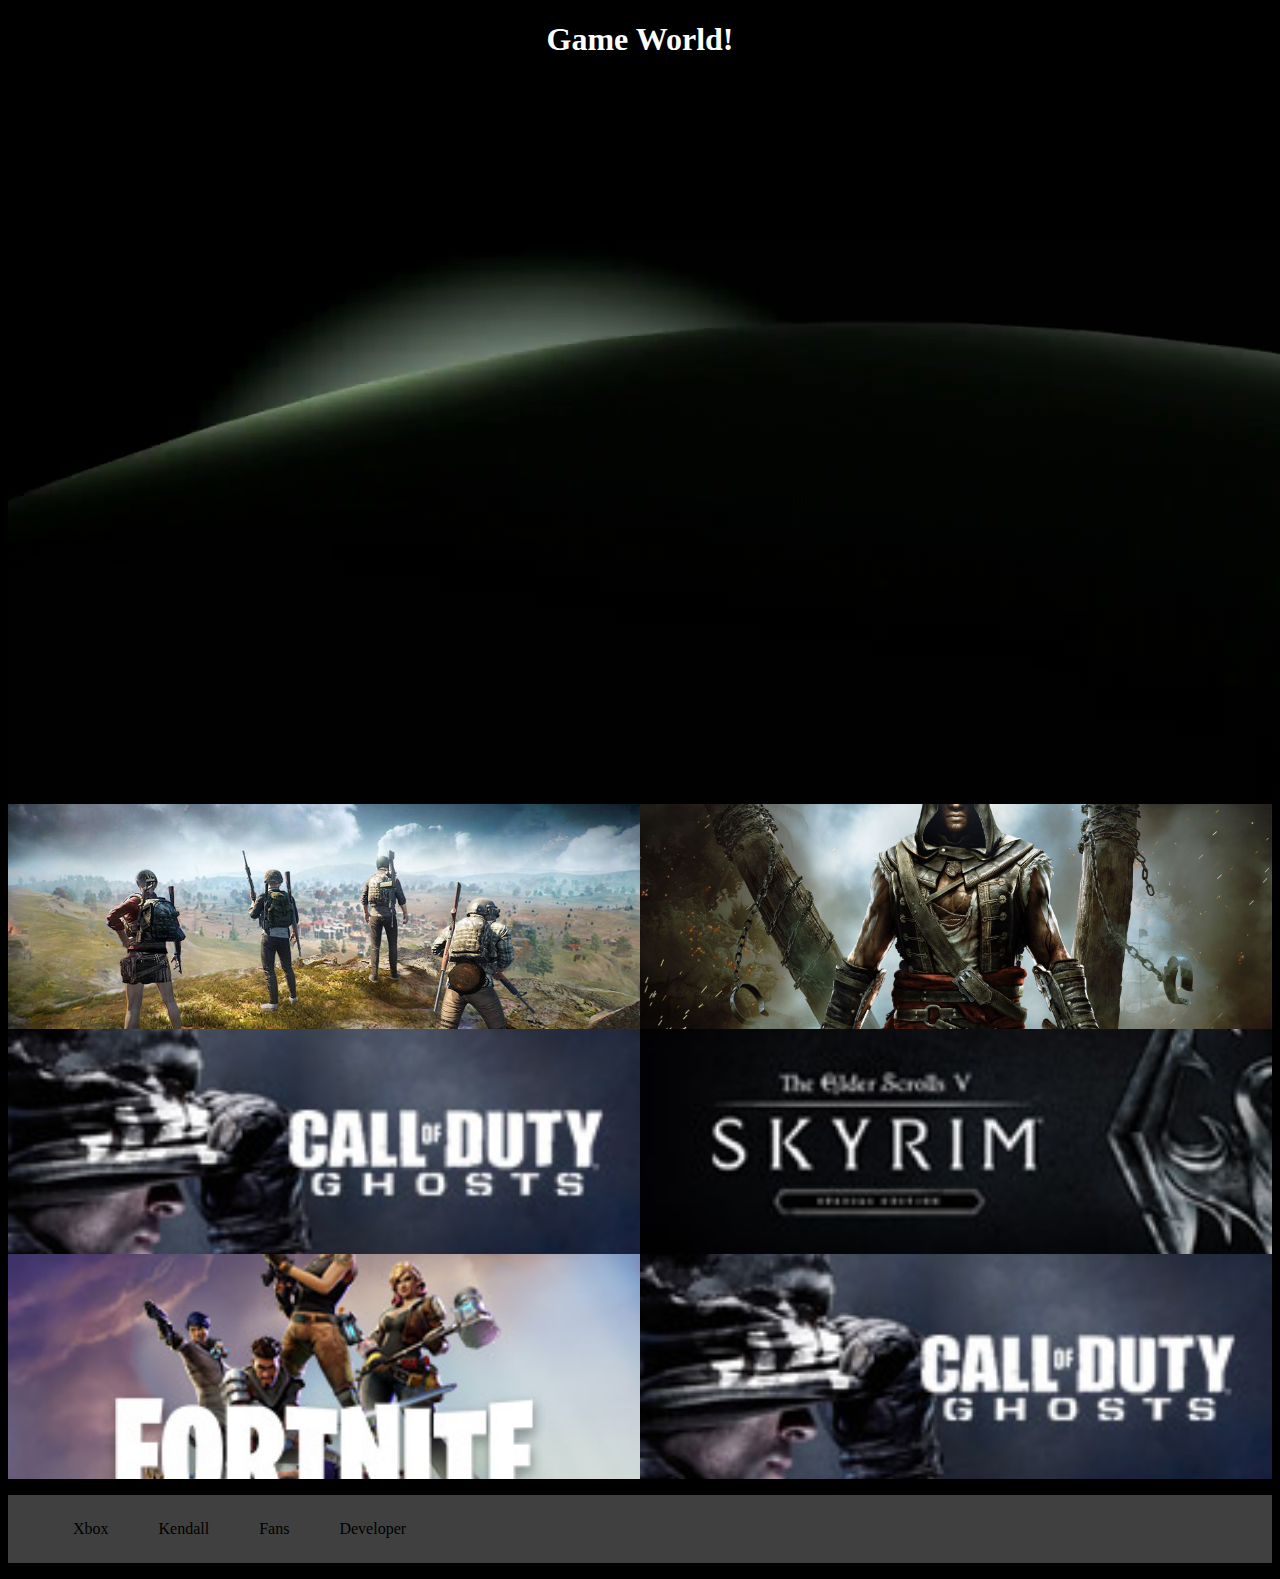
==== product.html @ 1ec261b6 "changes" ====
<!doctype html>
<html lang="en">
  <head>
    <!-- Required meta tags -->
    <meta charset="utf-8">
    <meta name="viewport" content="width=device-width, initial-scale=1, shrink-to-fit=no">
    <link rel="stylesheet" href="/lib/css/product.css">
    <!-- Bootstrap CSS -->
    <title>Hello, world!</title>
  </head>
  <body>
    
    <div>
    <h1>Game World!</h1>
    <video autoplay muted>
      <source src="Xbox 360 Opening 720p.mp4" type="video/mp4">
      
    </video>
  </div>
    <div class="main_grid">
      <div class= "bg-img">
        
      </div>

      <div class="bg1-img">

      </div>

      <div class="bg2-img">

      </div>
      
      <div class="bg3-img">

      </div>

      <div class="bg4-img">

      </div>
  
      <div class="bg5-img">

      </div>


    </div>
    
    <footer>
      <nav>
        <ul>
          <li>Xbox
            <li>Kendall</li>
          </li>
          <li>Fans</li>
          <li>Developer</li>
        </ul>
      </nav>
    </footer>

  </body>

</html>
---- lib/css/product.css ----
/* This is going to be used for any modified/custom styling */

body {
    background: black;
}

h1 {
    color: white;
    text-align: center;
}

.main_grid {
    display:grid;
    grid-template-columns: 1fr 1fr;
}
.bg-img {
    background-image:url("/images/PUBG_Mobile.0.jpg");
    height:25vh;
    background-position: center;
    background-size:cover;
    background-repeat: no-repeat;
    

}

.bg1-img {
    background-image:url("/images/200x120_Assassins_Creed_Black_Flag.jpeg");
    height:25vh;
    background-position: center;
    background-size:cover;
    background-repeat: no-repeat;
}

.bg2-img {
    background-image:url("/images/200x120_CODGhost.jpg");
    height:25vh;
    background-position: center;
    background-size:cover;
    background-repeat: no-repeat;
}

.bg3-img {
    background-image:url("/images/200x120_Skyrim.jpg");
    height:25vh;
    background-position: center;
    background-size:cover;
    background-repeat: no-repeat;
}

.bg4-img {
    background-image:url("/images/feature_Fortnite_Logo.jpg");
    height:25vh;
    background-position: center;
    background-size:cover;
    background-repeat: no-repeat;
}

.bg5-img {
    background-image:url("/images/200x120_CODGhost.jpg");
    height:25vh;
    background-position: center;
    background-size: cover;
    background-repeat: no-repeat;
}


footer {
    background-color: grey;
    opacity: 0.5;
}


ul {
    display: flex;
}

li {
    padding: 25px;
    list-style-type: none;
}
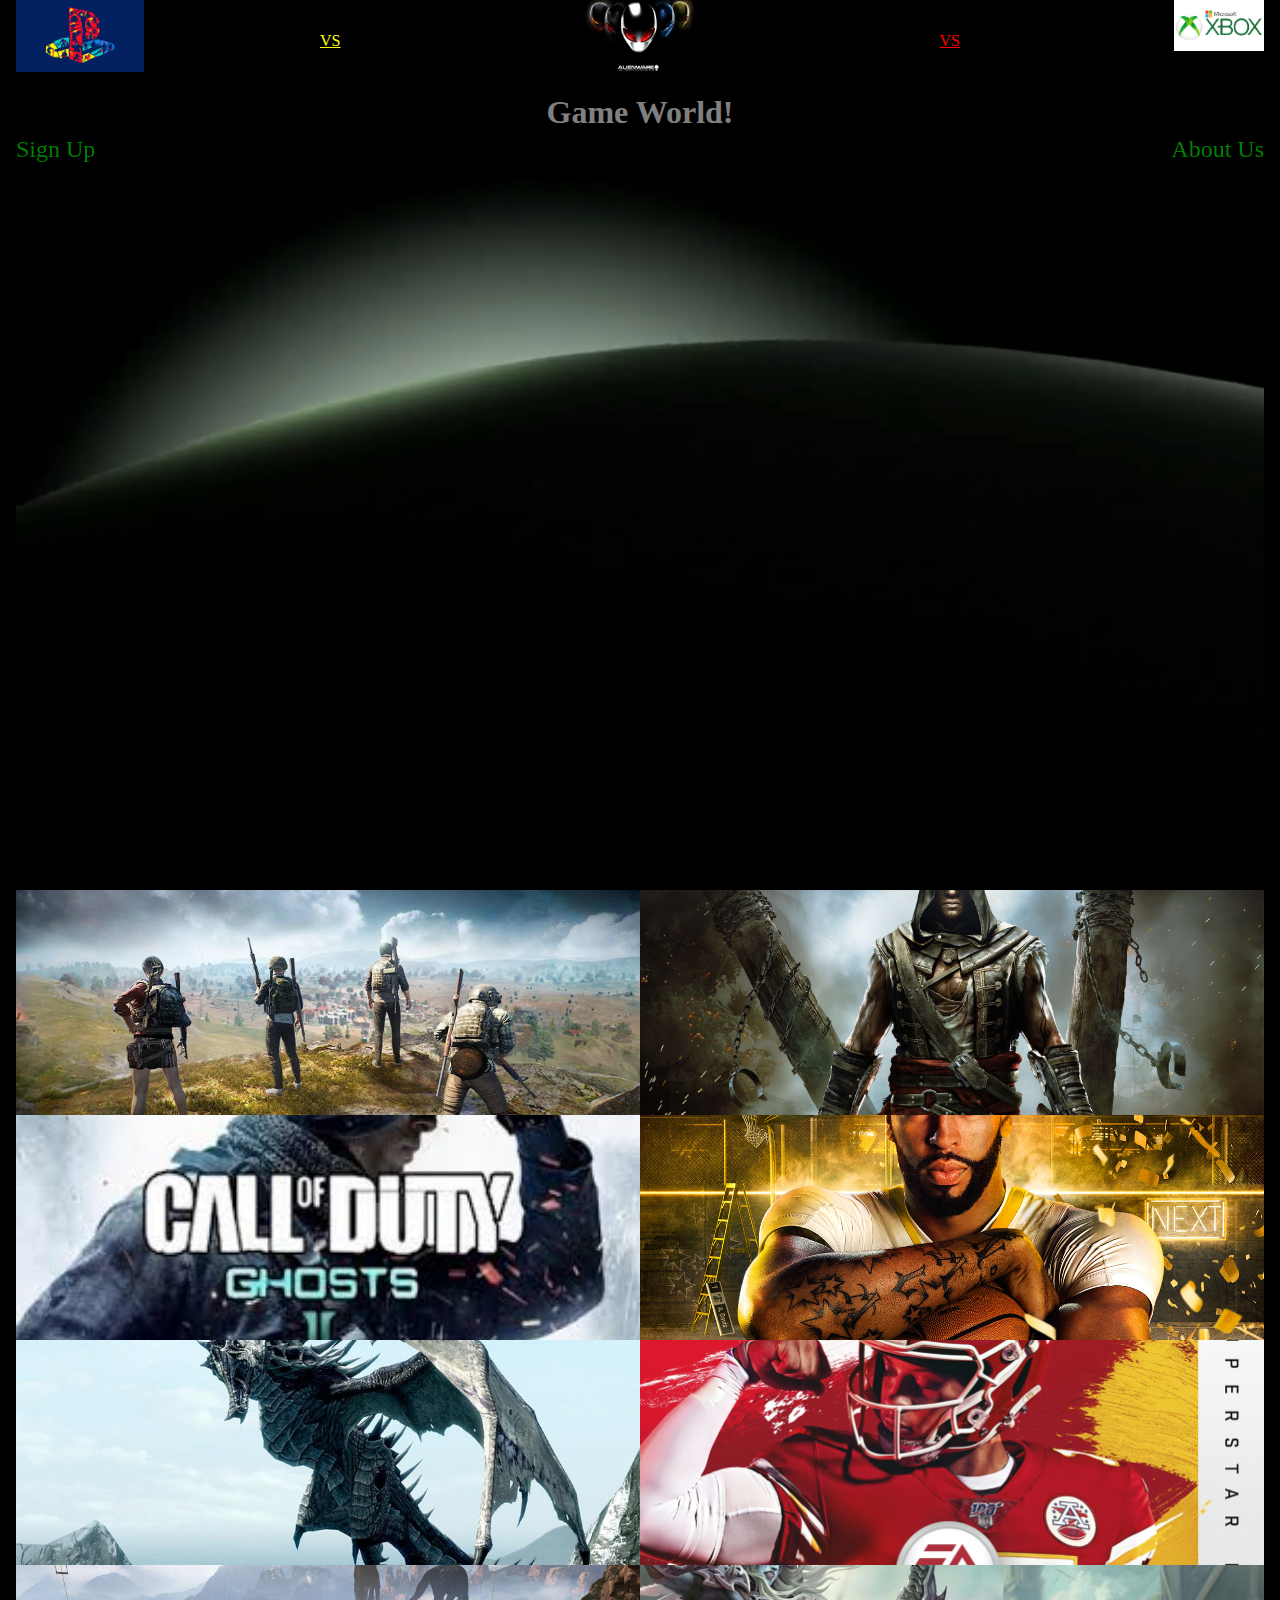
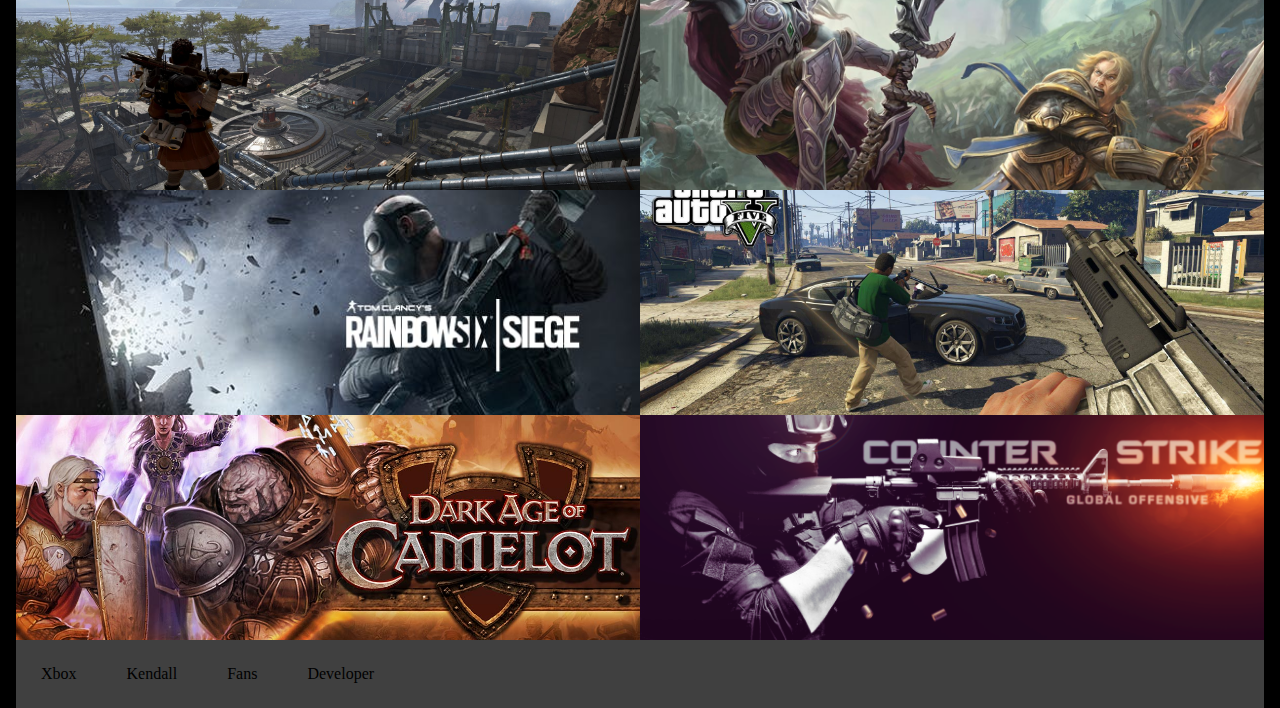
==== commit c1e5c880: "changes" ====
--- a/product.html
+++ b/product.html
@@ -10,40 +10,87 @@
   </head>
   <body>
     
-    <div>
+  <header>
+    <div class="xbox_logo">
+
+    </div>
+
+    <a style=color:red; class="versus_one "href="#">VS</a>
+    <a style=color:yellow; class="versus_two" href="#">VS</a>
+
+    <div class="alien_logo">
+
+    </div>
+
+    <div class="Ps4_logo">
+
+    </div>
+
+    <a class="signup" href="#">Sign Up</a>
+    <a class="about_us" href="#">About Us</a>
     <h1>Game World!</h1>
     <video autoplay muted>
       <source src="Xbox 360 Opening 720p.mp4" type="video/mp4">
       
     </video>
+  </header>
+    
+  <div class="option">
+    Choose One!
   </div>
-    <div class="main_grid">
+  
+  <section class="main_grid">
       <div class= "bg-img">
-        
+        <a class="overlay"></a>
       </div>
 
       <div class="bg1-img">
-
+        <a class="overlay"></a>
       </div>
 
       <div class="bg2-img">
-
+        <a class="overlay"></a>
       </div>
       
       <div class="bg3-img">
-
+        <a class="overlay"></a>
       </div>
 
       <div class="bg4-img">
-
+        <a class="overlay"></a>
       </div>
   
       <div class="bg5-img">
-
+        <a class="overlay"></a>
       </div>
 
+      <div class="bg6-img">
+        <a class="overlay"></a>
+      </div>
+  
+      <div class="bg7-img">
+  
+      </div>
+  
+      <div class="bg8-img">
+  
+      </div>
+        
+      <div class="bg9-img">
+  
+      </div>
+  
+      <div class="bg10-img">
+  
+      </div>
+    
+      <div class="bg11-img">
+  
+      </div>
 
-    </div>
+    
+
+    </section>
     
     <footer>
       <nav>
--- a/lib/css/product.css
+++ b/lib/css/product.css
@@ -1,26 +1,117 @@
 /* This is going to be used for any modified/custom styling */
+
+*{
+    padding:0;
+    border:0;
+    margin:0;
+
+}
 
 body {
     background: black;
+    padding-left: 1rem;
+    padding-right: 1rem;
+    
+}
+
+header {
+    position: relative;
+    text-align:center;
+}
+
+.xbox_logo {
+    background-image:url("/images/Xbox-Live-on-Android-iOS.jpg");
+    background-size: contain;
+    height: 10vh;
+    width: 10vh;
+    position: absolute;
+    right:0;
+    top:0;
+    background-repeat: no-repeat;
+
+}
+
+.alien_logo {
+    background-image:url("/images/Alienware-Logo.jpg");
+    background-size:contain;
+    height: 10vh;
+    width: 10vw;
+    background-repeat: no-repeat;
+    display:inline-block;   
+
+}
+
+.Ps4_logo {
+    background-image:url("/images/PS4-replacement.png");
+    background-size: contain;
+    height: 10vh;
+    width:10vw;
+    background-repeat: no-repeat;
+    position:absolute;
+    top:0;
+    left:0;
+
 }
 
 h1 {
-    color: white;
-    text-align: center;
+    color: grey;
+    
+}
+
+.versus_one {
+    position:absolute;
+    right: 19rem;
+    top:2rem;
+}
+
+.versus_two {
+    position:absolute;
+    left: 19rem;
+    top:2rem;
+}
+
+.signup {
+    position: absolute;
+    left:0;
+    top: 8.5rem;
+    font-size: 1.5rem;
+    color: green;
+    text-decoration: none;
+
+}
+
+.about_us {
+    position: absolute;
+    right:0;
+    top: 8.5rem;
+    font-size: 1.5rem;
+    color: green;
+    text-decoration: none;
+
+}
+
+.option {
+    font-size: 2rem;
+}
+
+.option:after {
+    content:"";
+    height: 1rem;
+    width: 1rem;
+    background: red;
 }
 
 .main_grid {
     display:grid;
     grid-template-columns: 1fr 1fr;
+    padding-top: 1rem;
 }
 .bg-img {
     background-image:url("/images/PUBG_Mobile.0.jpg");
     height:25vh;
     background-position: center;
     background-size:cover;
-    background-repeat: no-repeat;
-    
-
+    background-repeat: no-repeat;     
 }
 
 .bg1-img {
@@ -32,7 +123,7 @@
 }
 
 .bg2-img {
-    background-image:url("/images/200x120_CODGhost.jpg");
+    background-image:url("/images/ghost\ replacement.jpeg");
     height:25vh;
     background-position: center;
     background-size:cover;
@@ -40,7 +131,7 @@
 }
 
 .bg3-img {
-    background-image:url("/images/200x120_Skyrim.jpg");
+    background-image:url("/images/2k20\ forreal.jpeg");
     height:25vh;
     background-position: center;
     background-size:cover;
@@ -48,7 +139,7 @@
 }
 
 .bg4-img {
-    background-image:url("/images/feature_Fortnite_Logo.jpg");
+    background-image:url("/images/the-elder-scrolls-v-skyrim.jpg");
     height:25vh;
     background-position: center;
     background-size:cover;
@@ -56,7 +147,55 @@
 }
 
 .bg5-img {
-    background-image:url("/images/200x120_CODGhost.jpg");
+    background-image:url("/images/madden20.jpg");
+    height:25vh;
+    background-position: center;
+    background-size: cover;
+    background-repeat: no-repeat;
+}
+
+.bg6-img {
+    background-image:url("/images/Apex.jpg");
+    height:25vh;
+    background-position: center;
+    background-size:cover;
+    background-repeat: no-repeat;
+}
+
+.bg7-img {
+    background-image:url("/images/WOW.jpg");
+    height:25vh;
+    background-position: center;
+    background-size:cover;
+    background-repeat: no-repeat;
+}
+
+.bg8-img {
+    background-image:url("/images/Tom\ clancy.jpeg");
+    height:25vh;
+    background-position: center;
+    background-size:cover;
+    background-repeat: no-repeat;
+}
+
+.bg9-img {
+    background-image:url("/images/Grand\ Theft\ Auto\ V.jpg");
+    height:25vh;
+    background-position: center;
+    background-size:cover;
+    background-repeat: no-repeat;
+}
+
+.bg10-img {
+    background-image:url("/images/DAOC.jpg");
+    height:25vh;
+    background-position: center;
+    background-size: cover;
+    background-repeat: no-repeat;
+}
+
+.bg11-img {
+    background-image:url("/images/CounterStrike2.png");
     height:25vh;
     background-position: center;
     background-size: cover;
@@ -77,4 +216,8 @@
 li {
     padding: 25px;
     list-style-type: none;
+}
+
+video {
+    width:100%;
 }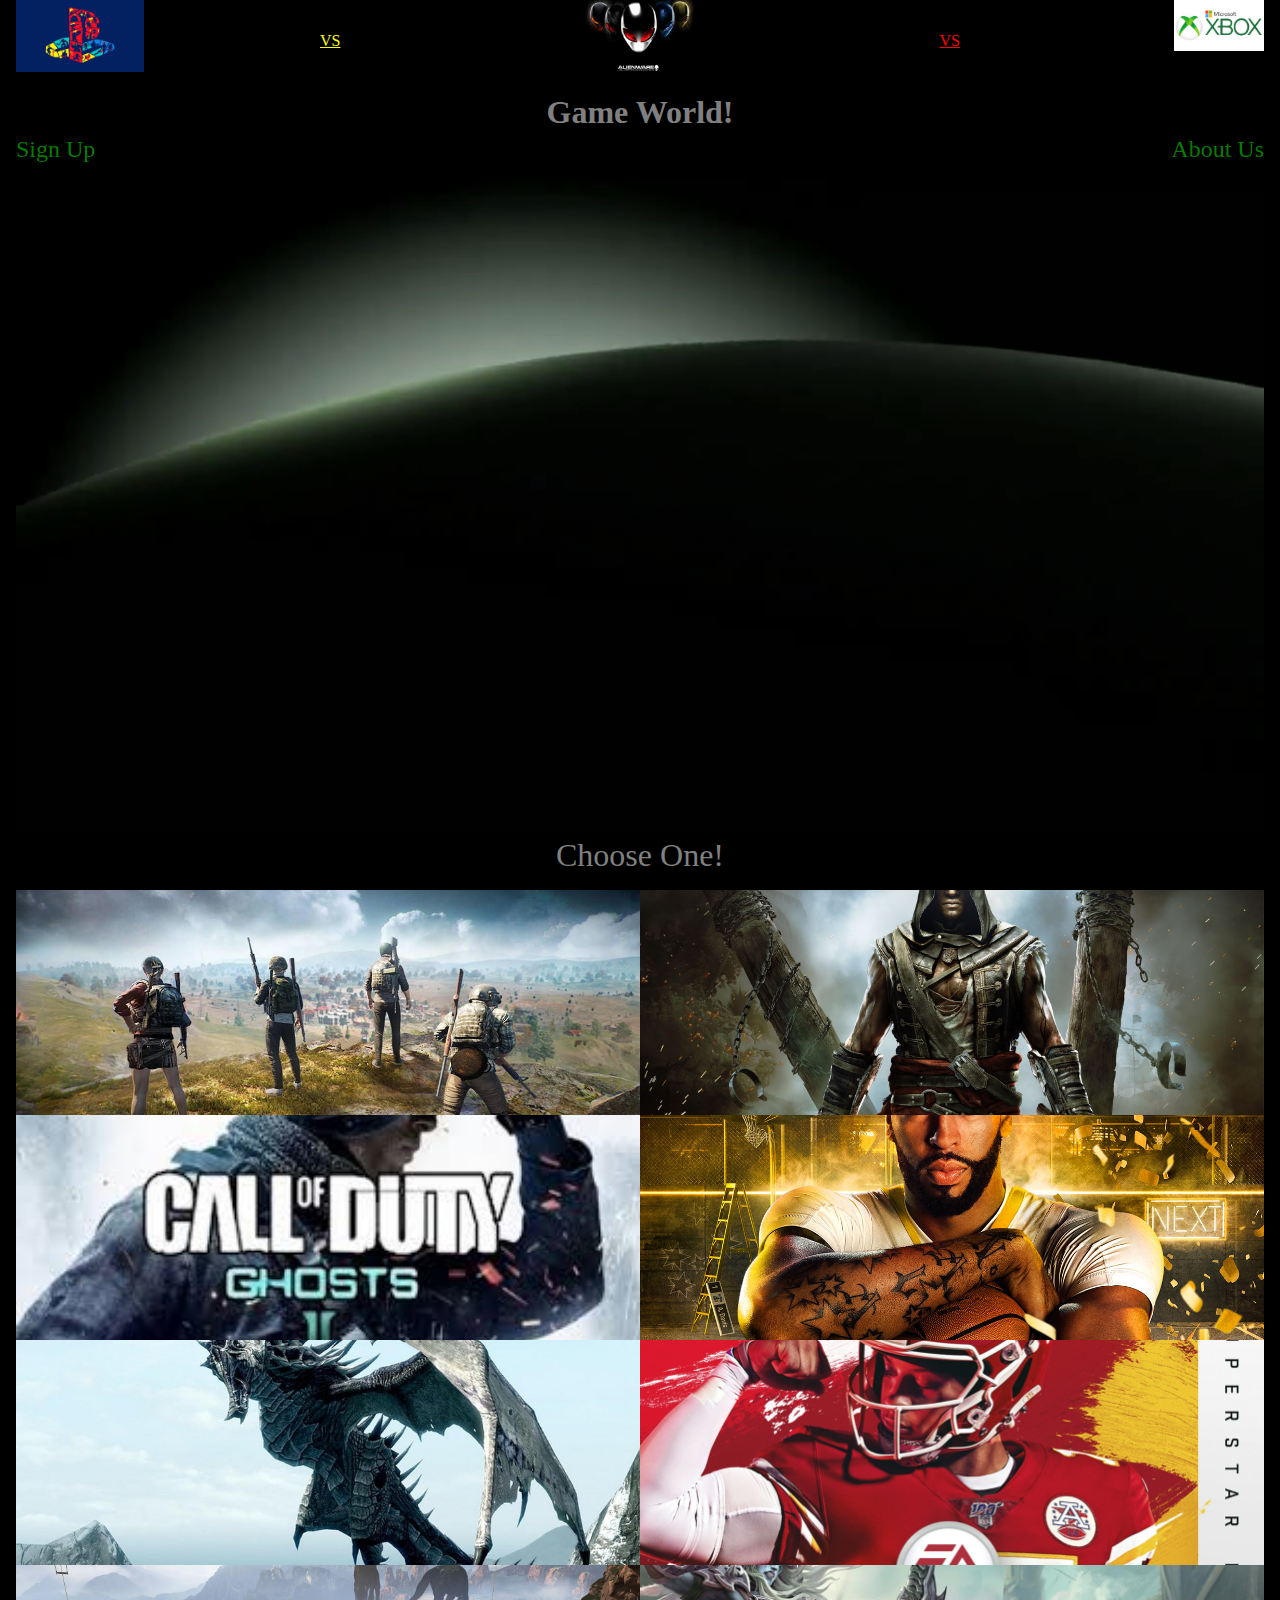
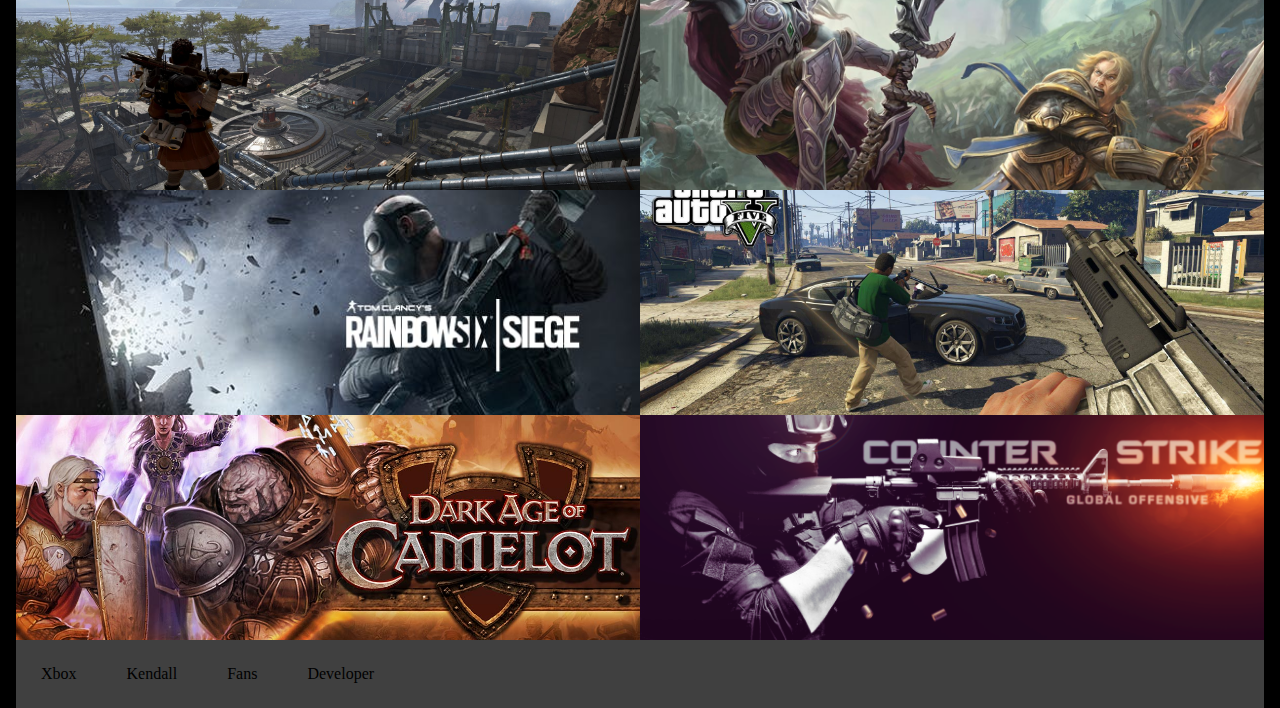
==== commit c096a763: "changes" ====
--- a/product.html
+++ b/product.html
@@ -6,7 +6,7 @@
     <meta name="viewport" content="width=device-width, initial-scale=1, shrink-to-fit=no">
     <link rel="stylesheet" href="/lib/css/product.css">
     <!-- Bootstrap CSS -->
-    <title>Hello, world!</title>
+    <title>Welcome, Gamers!</title>
   </head>
   <body>
     
--- a/lib/css/product.css
+++ b/lib/css/product.css
@@ -92,6 +92,8 @@
 
 .option {
     font-size: 2rem;
+    color:grey;
+    text-align: center;
 }
 
 .option:after {
@@ -136,6 +138,7 @@
     background-position: center;
     background-size:cover;
     background-repeat: no-repeat;
+    
 }
 
 .bg4-img {
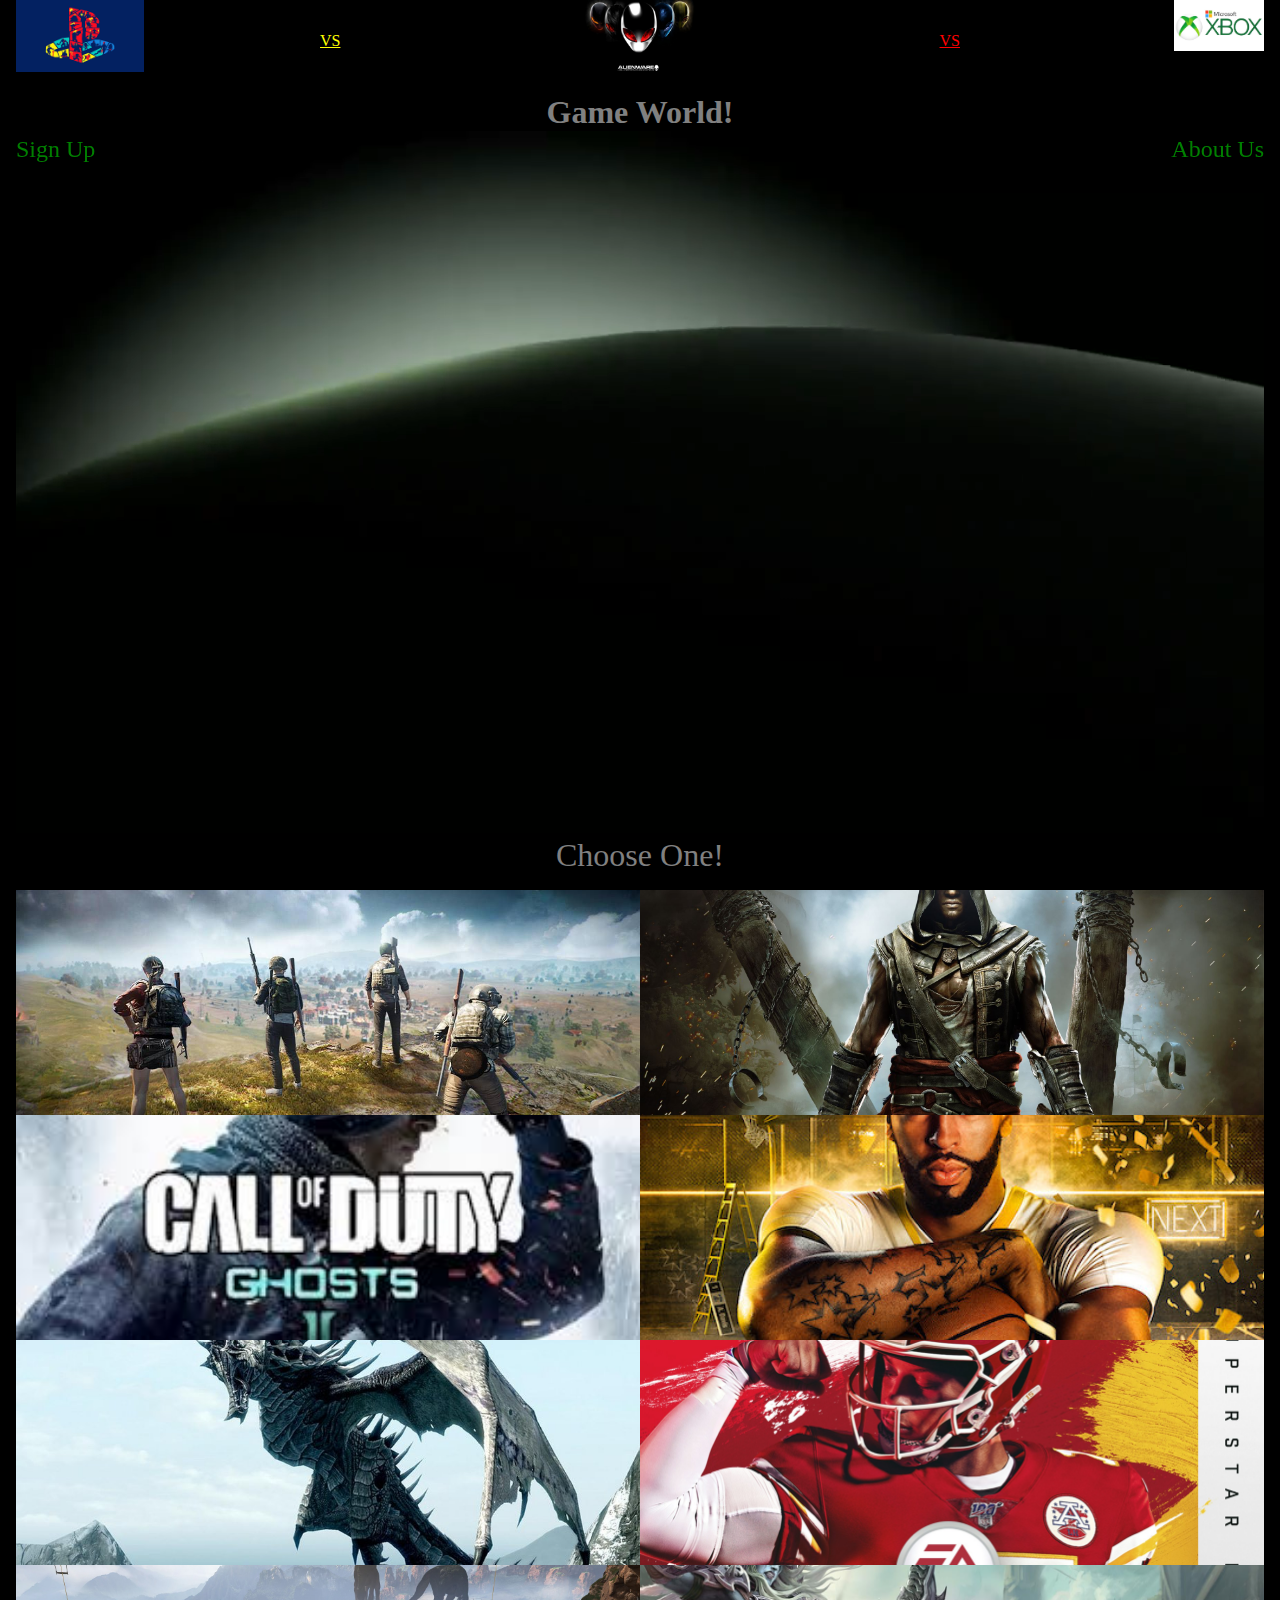
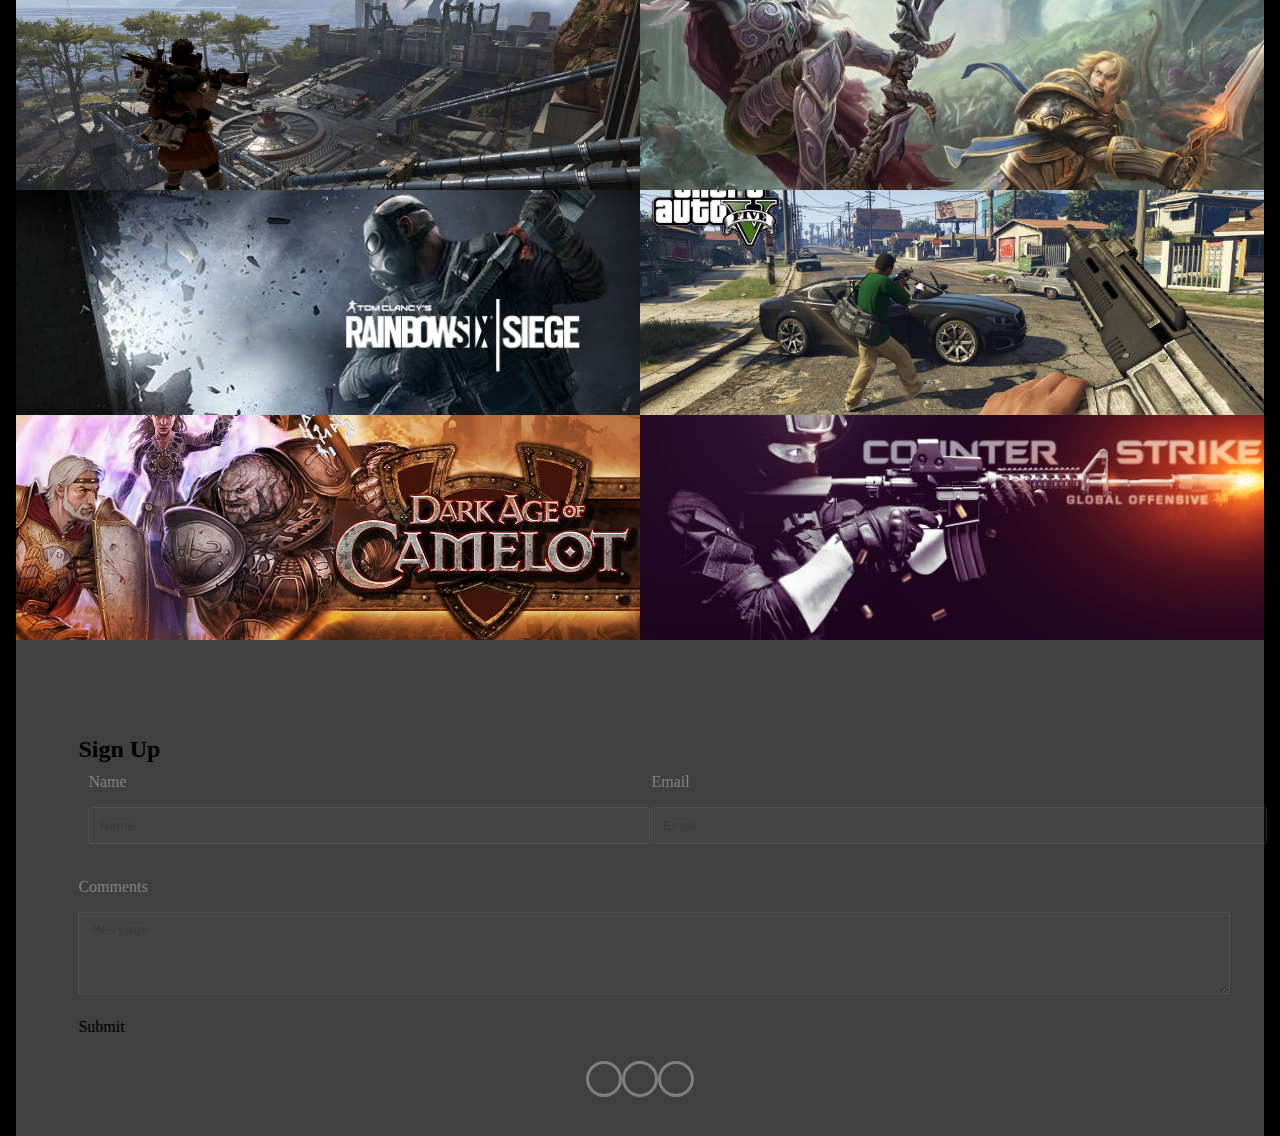
==== commit 68b1b893: "change" ====
--- a/product.html
+++ b/product.html
@@ -5,6 +5,9 @@
     <meta charset="utf-8">
     <meta name="viewport" content="width=device-width, initial-scale=1, shrink-to-fit=no">
     <link rel="stylesheet" href="/lib/css/product.css">
+    <link rel="stylesheet" href="https://use.fontawesome.com/releases/v5.7.2/css/all.css"
+  integrity="sha384-fnmOCqbTlWIlj8LyTjo7mOUStjsKC4pOpQbqyi7RrhN7udi9RwhKkMHpvLbHG9Sr" crossorigin="anonymous">
+
     <!-- Bootstrap CSS -->
     <title>Welcome, Gamers!</title>
   </head>
@@ -15,8 +18,8 @@
 
     </div>
 
-    <a style=color:red; class="versus_one "href="#">VS</a>
-    <a style=color:yellow; class="versus_two" href="#">VS</a>
+    <a style="color:red"; class="versus_one" href="/index.html">VS</a>
+    <a style="color:yellow"; class="versus_two" href="/index.html">VS</a>
 
     <div class="alien_logo">
 
@@ -26,7 +29,7 @@
 
     </div>
 
-    <a class="signup" href="#">Sign Up</a>
+    <a href="#footer" class="signup">Sign Up</a>
     <a class="about_us" href="#">About Us</a>
     <h1>Game World!</h1>
     <video autoplay muted>
@@ -40,69 +43,90 @@
   </div>
   
   <section class="main_grid">
-      <div class= "bg-img">
-        <a class="overlay"></a>
+      <div class= "bg-img images">
+        <a href="https://www.pubg.com/" target="_blank" class="overlay"></a>
       </div>
 
-      <div class="bg1-img">
-        <a class="overlay"></a>
+      <div class="bg1-img images">
+        <a href="https://www.pubg.com/" target="_blank" class="overlay"></a>
       </div>
 
-      <div class="bg2-img">
-        <a class="overlay"></a>
+      <div class="bg2-img images">
+        <a href="https://assassinscreed.ubisoft.com/game/en-us/home" target="_blank" class="overlay"></a>
       </div>
       
-      <div class="bg3-img">
-        <a class="overlay"></a>
+      <div class="bg3-img images">
+        <a href="https://www.callofduty.com/" target="_blank" class="overlay"></a>
       </div>
 
-      <div class="bg4-img">
-        <a class="overlay"></a>
+      <div class="bg4-img images">
+        <a href="https://nba.2k.com/2k19/" target="_blank "class="overlay"></a>
       </div>
   
-      <div class="bg5-img">
-        <a class="overlay"></a>
+      <div class="bg5-img images">
+        <a href="https://elderscrolls.bethesda.net/en/skyrim" target="_blank" class="overlay"></a>
       </div>
 
-      <div class="bg6-img">
-        <a class="overlay"></a>
+      <div class="bg6-img images">
+        <a href="https://www.ea.com/games/madden-nfl/madden-nfl-20/news" target="_blank" class="overlay"></a>
       </div>
   
-      <div class="bg7-img">
-  
+      <div class="bg7-img images">
+        <a href="https://worldofwarcraft.com/en-us/" target="_blank" class="overlay"></a>
       </div>
   
-      <div class="bg8-img">
-  
+      <div class="bg8-img images">
+        <a href="https://rainbow6.ubisoft.com/siege/en-us/home/index.aspx" target="_blank" class="overlay"></a>
       </div>
         
-      <div class="bg9-img">
-  
+      <div class="bg9-img images">
+        <a href="https://www.rockstargames.com/grandtheftauto/" target="_blank" class="overlay"></a>
       </div>
   
-      <div class="bg10-img">
-  
+      <div class="bg10-img images">
+        <a href="https://darkageofcamelot.com/" target="_blank" class="overlay"></a>
       </div>
     
-      <div class="bg11-img">
-  
+      <div class="bg11-img images">
+        <a href="https://blog.counter-strike.net/" target="_blank" class="overlay"></a>
       </div>
 
     
 
     </section>
     
-    <footer>
-      <nav>
-        <ul>
-          <li>Xbox
-            <li>Kendall</li>
-          </li>
-          <li>Fans</li>
-          <li>Developer</li>
-        </ul>
-      </nav>
-    </footer>
+    <footer id="footer">
+      <div class="inner">
+          <h2>Sign Up</h2>
+              <form action = '#' method="POST">
+                  <div class="field half name">
+                      <label for="name">Name</label>
+                      <input name="name" id="name" type="text" placeholder="Name">
+                  </div>
+                  <div class = "field half">
+                      <label for="email">Email</label>
+                      <input name="name" id="email" type="email" placeholder="Email">
+                  </div>
+                  <div class="field">
+                      <label for="message">Comments</label>
+                      <textarea name="message" id="message" rows="4" placeholder="Message"></textarea>
+                  </div>  
+
+                  <buttom><a>Submit</a></buttom>
+              </form>
+              
+
+              <div class = "main-links">
+                  <span class="link_item"><a href="mailto:kendallkee430@gmail.com"><i class="fas fa-igloo"></i></a></span><br/>
+                  <span class="link_item"><a href="https://github.com/kee43093" target="_blank" ><i class="fab fa-github"></i></a></span><br/>
+                  <span class="link_item"><a href="https://www.linkedin.com/in/kendall-kee-805620180" target="_blank"><i class="fab fa-linkedin"></i></a></span>
+              </div>
+
+      </div>
+
+
+  
+  </footer>
 
   </body>
 
--- a/lib/css/product.css
+++ b/lib/css/product.css
@@ -223,4 +223,115 @@
 
 video {
     width:100%;
-}+}
+
+.images {
+    position: relative;
+}
+
+.overlay {
+    position: absolute;
+    width: 100%;
+    height:100%;
+}
+
+#footer  {
+    padding: 6em 0 4em 0;
+    
+}
+
+#footer .inner {
+  margin: 0 auto;
+  width: 90%;
+}
+
+
+.main-links {    
+    display: flex;
+    position:relative;
+    justify-content: center;
+    text-align: center;
+    top:25px;
+
+  }
+  
+.link_item  {
+       
+       font-weight: 700;
+       font-size: 1em;
+       padding: 15px;
+       border: solid white 3px;
+       border-radius: 50%;
+       
+    }
+
+  .link_item a {
+    color: white;
+  }
+
+  /* End Of Footer */
+
+  /* Beginning Of Form */
+
+label {
+  color:white;
+  display:block;
+  margin: 0 0 1em 0;
+}
+
+form .field.half.first {
+  margin-right: 3%;
+
+}
+
+form .field.half {
+  display: inline-block;
+  width: 48%;
+  padding: 10px;
+}
+
+form .field {
+  margin-bottom: 1.5em;
+}
+
+input[type="text"] {
+  border-radius: 4px;
+  border: solid white 1px;
+  width:100%;
+  padding: 10px;
+  background: rgba(255, 255, 255, 0.075);
+  border-color: rgba(255, 255, 255, 0.2);
+  
+
+}
+
+input[type="email"] {
+  border-radius: 4px;
+  padding: 10px;
+  border: solid 1px;
+  width:110%;    
+  background: rgba(255, 255, 255, 0.075);
+  border-color: rgba(255, 255, 255, 0.2);
+}
+
+textarea  {
+  padding: 0.75em 1em;
+  width: 50%;
+  border: solid 1px;
+  background: rgba(255, 255, 255, 0.075);
+  border-color: rgba(255, 255, 255, 0.2);
+  width: 100%;
+  display: block;
+
+}
+
+#footer input[type="text"] {
+  background: rgba (255, 255, 0.075);
+  border-color: rgba(255 ,255, 255, 0.25);
+}
+
+button a {
+  color: black;
+  text-decoration: none;
+}
+
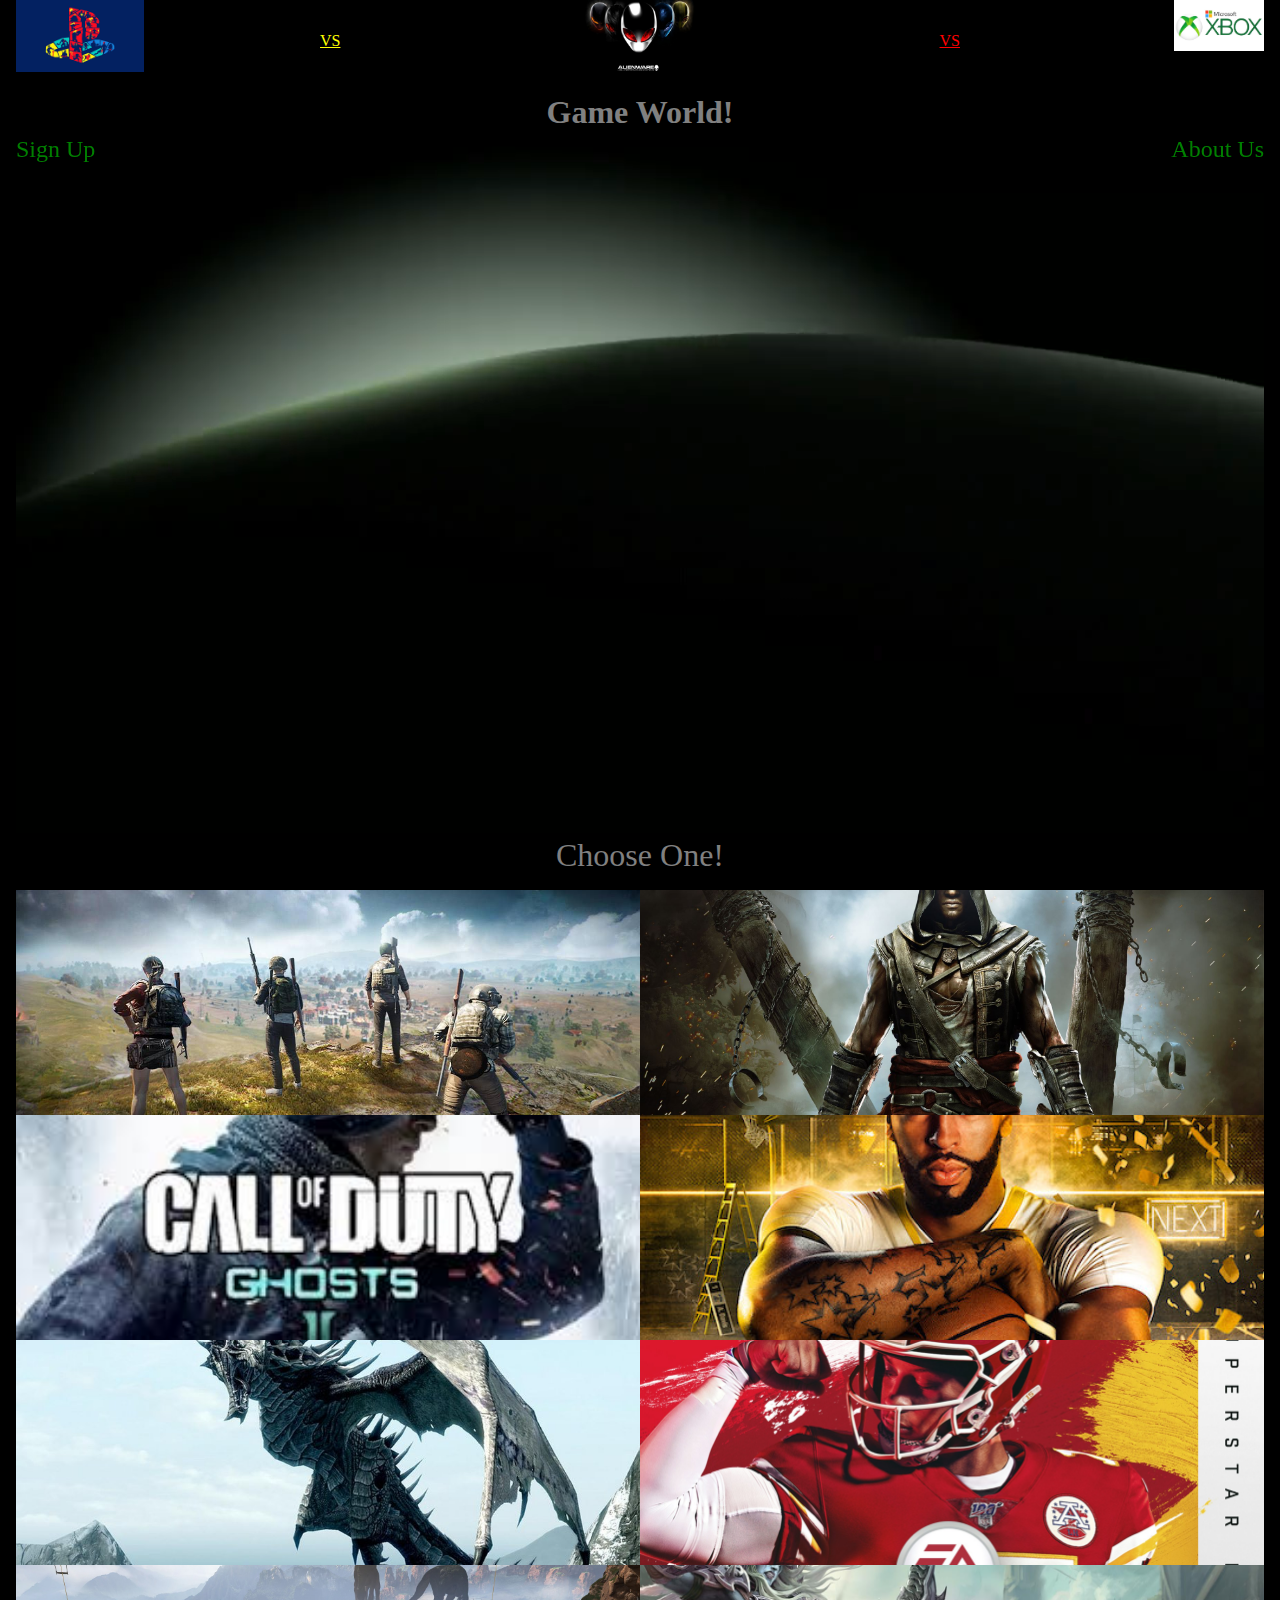
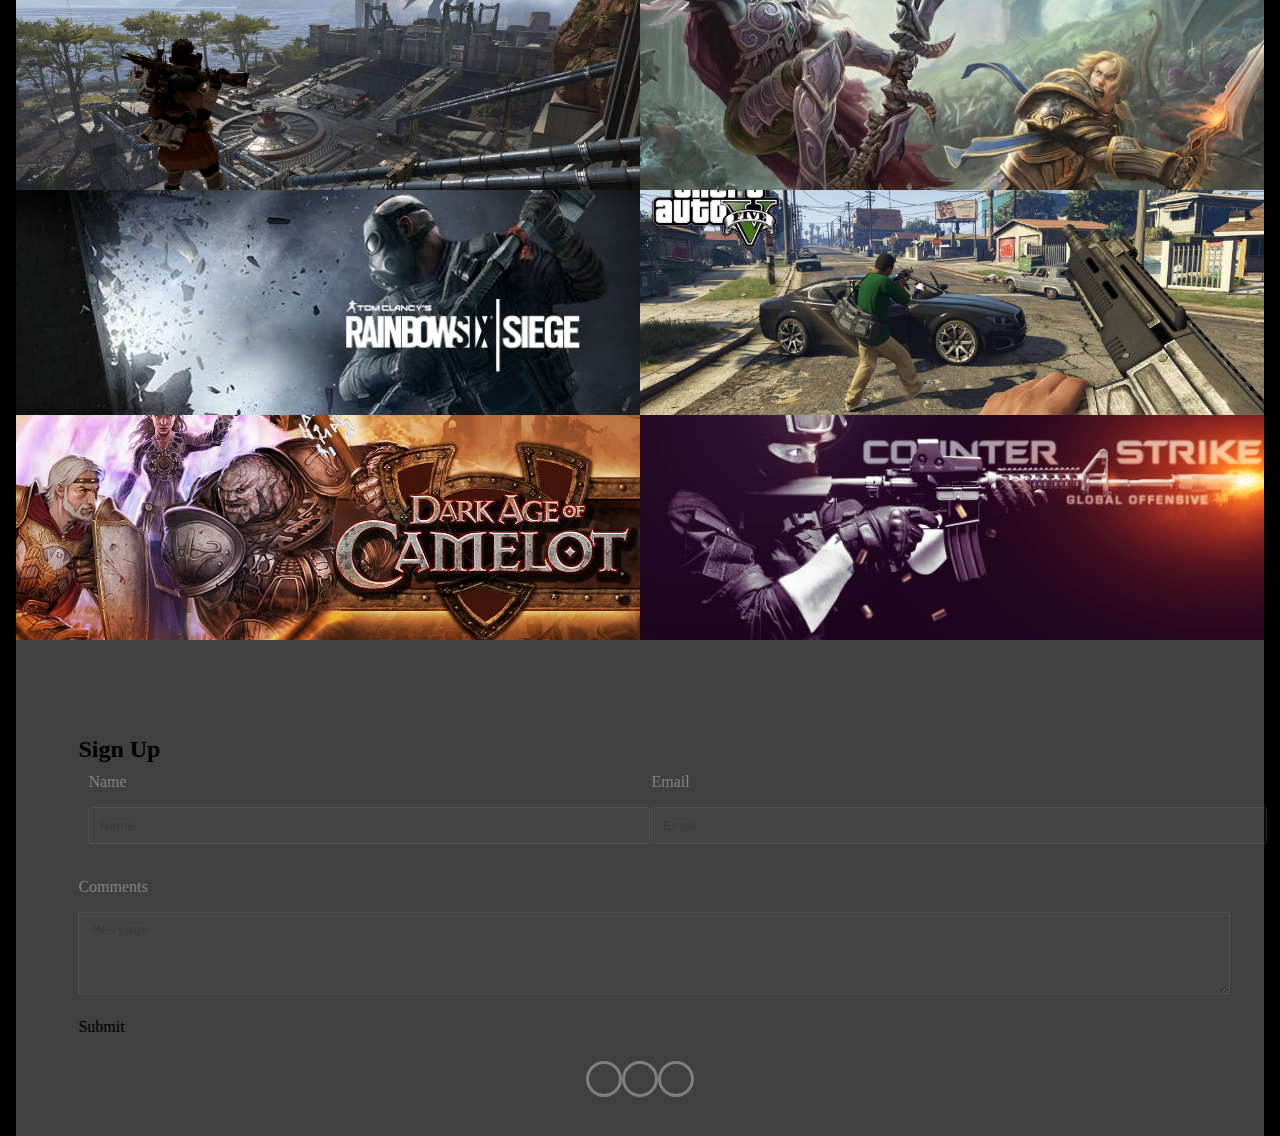
==== commit 573d7c9b: "changes" ====
--- a/product.html
+++ b/product.html
@@ -30,7 +30,7 @@
     </div>
 
     <a href="#footer" class="signup">Sign Up</a>
-    <a class="about_us" href="#">About Us</a>
+    <a href="#" class="about_us">About Us</a>
     <h1>Game World!</h1>
     <video autoplay muted>
       <source src="Xbox 360 Opening 720p.mp4" type="video/mp4">
@@ -124,8 +124,6 @@
 
       </div>
 
-
-  
   </footer>
 
   </body>
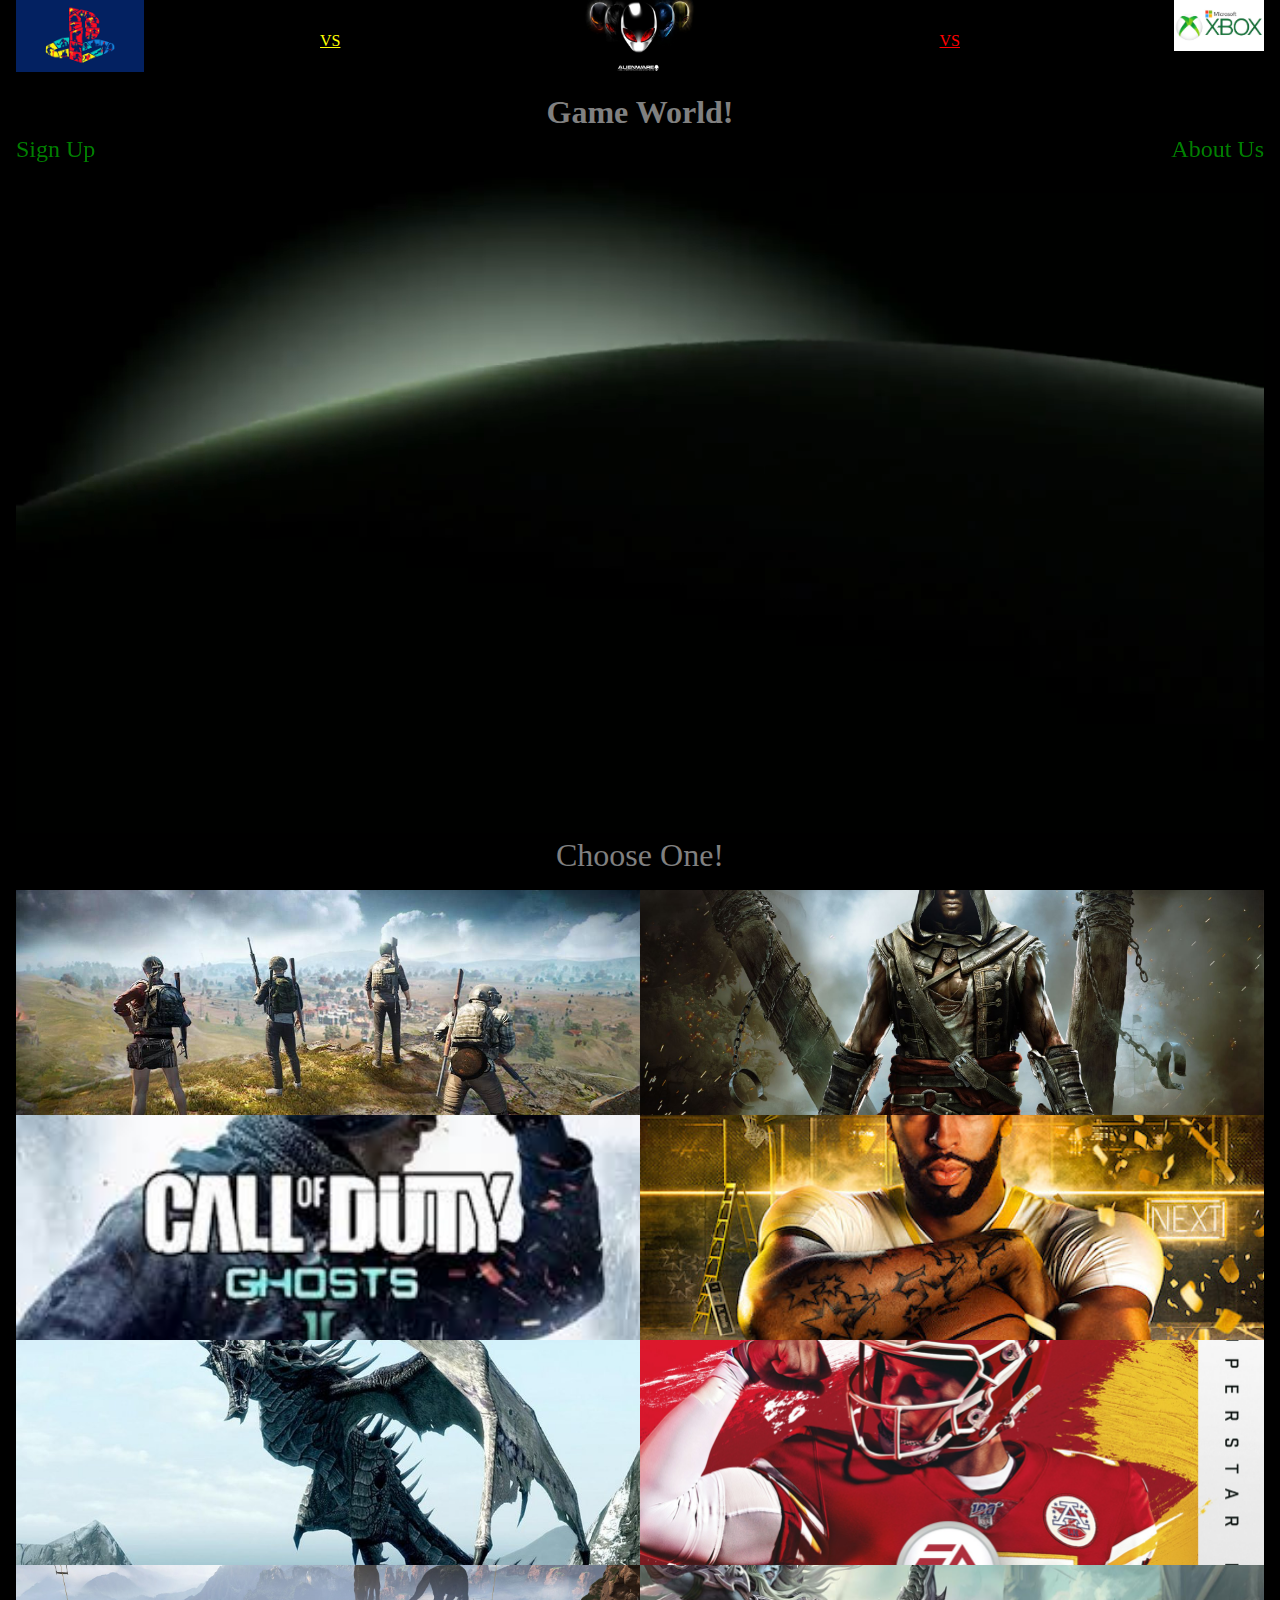
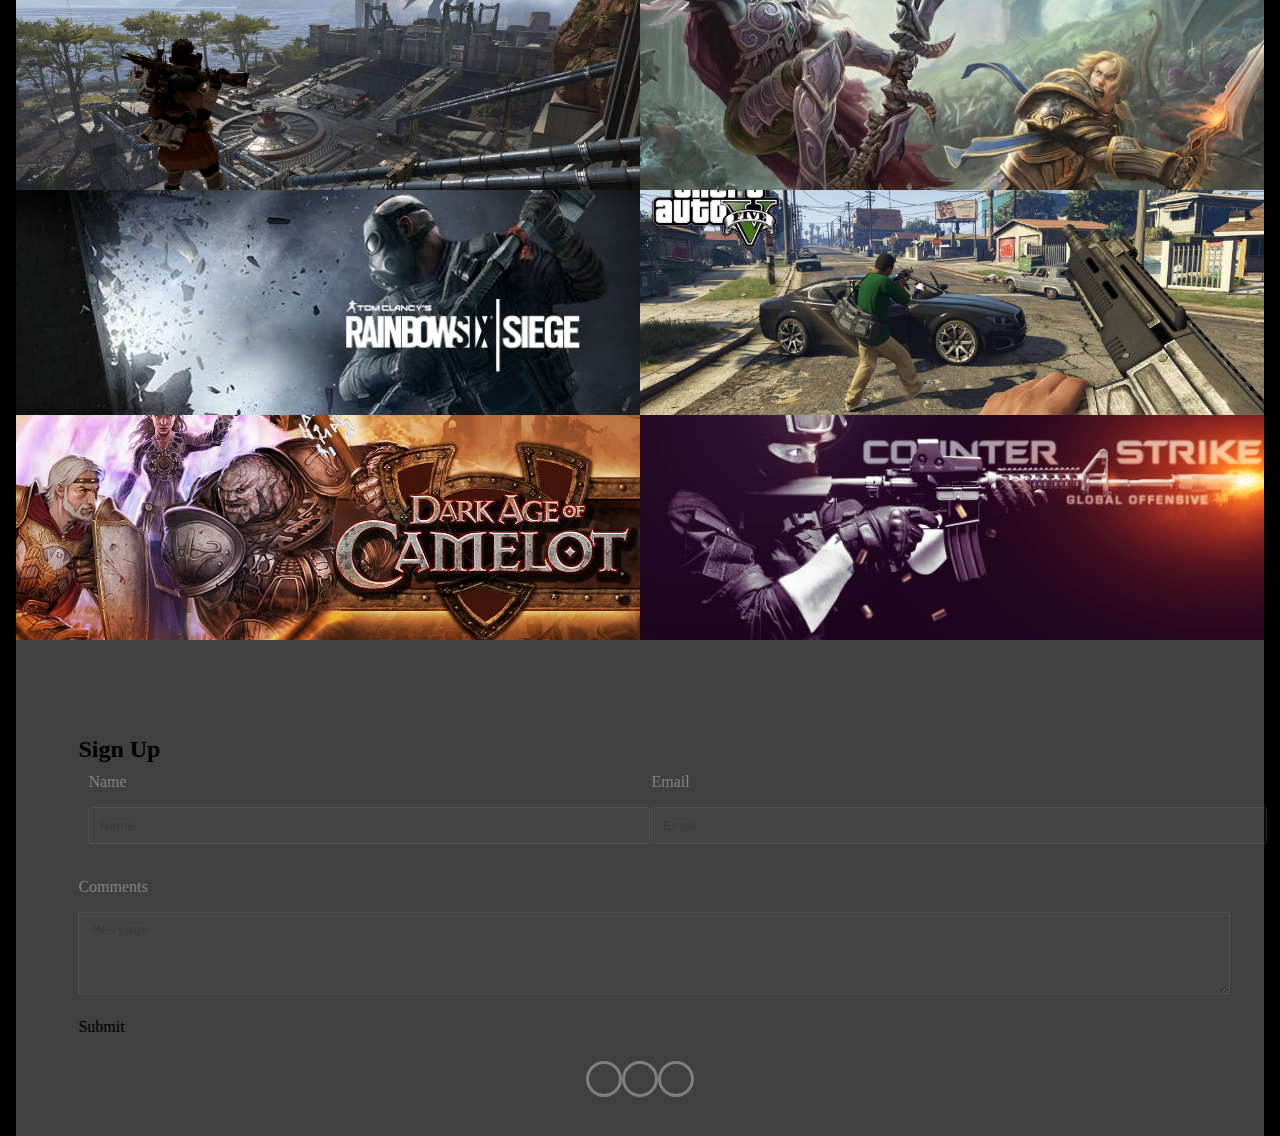
==== commit 0ccbfd91: "moremore" ====
--- a/product.html
+++ b/product.html
@@ -4,7 +4,7 @@
     <!-- Required meta tags -->
     <meta charset="utf-8">
     <meta name="viewport" content="width=device-width, initial-scale=1, shrink-to-fit=no">
-    <link rel="stylesheet" href="/lib/css/product.css">
+    <link rel="stylesheet" href="./lib/css/product.css">
     <link rel="stylesheet" href="https://use.fontawesome.com/releases/v5.7.2/css/all.css"
   integrity="sha384-fnmOCqbTlWIlj8LyTjo7mOUStjsKC4pOpQbqyi7RrhN7udi9RwhKkMHpvLbHG9Sr" crossorigin="anonymous">
 
@@ -18,8 +18,8 @@
 
     </div>
 
-    <a style="color:red"; class="versus_one" href="/index.html">VS</a>
-    <a style="color:yellow"; class="versus_two" href="/index.html">VS</a>
+    <a style="color:red"; class="versus_one" href="./index.html">VS</a>
+    <a style="color:yellow"; class="versus_two" href="./index.html">VS</a>
 
     <div class="alien_logo">
 
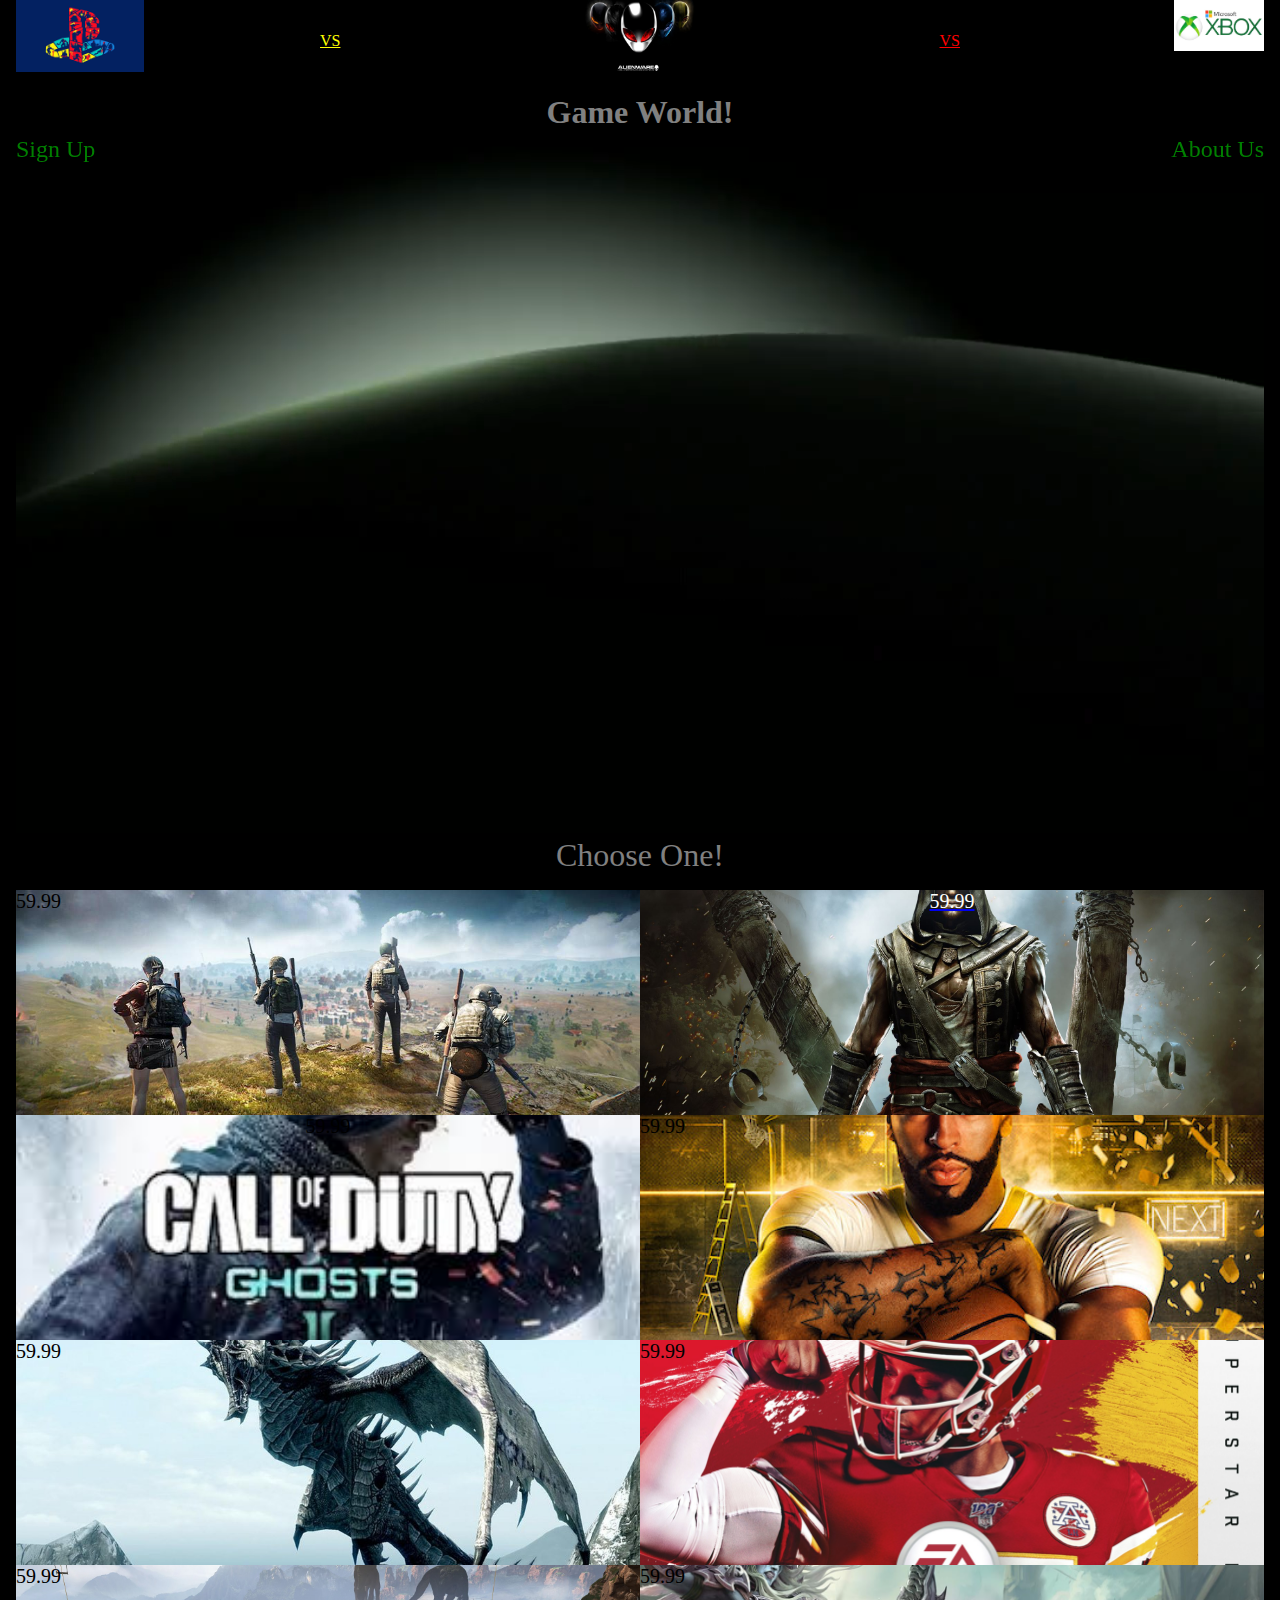
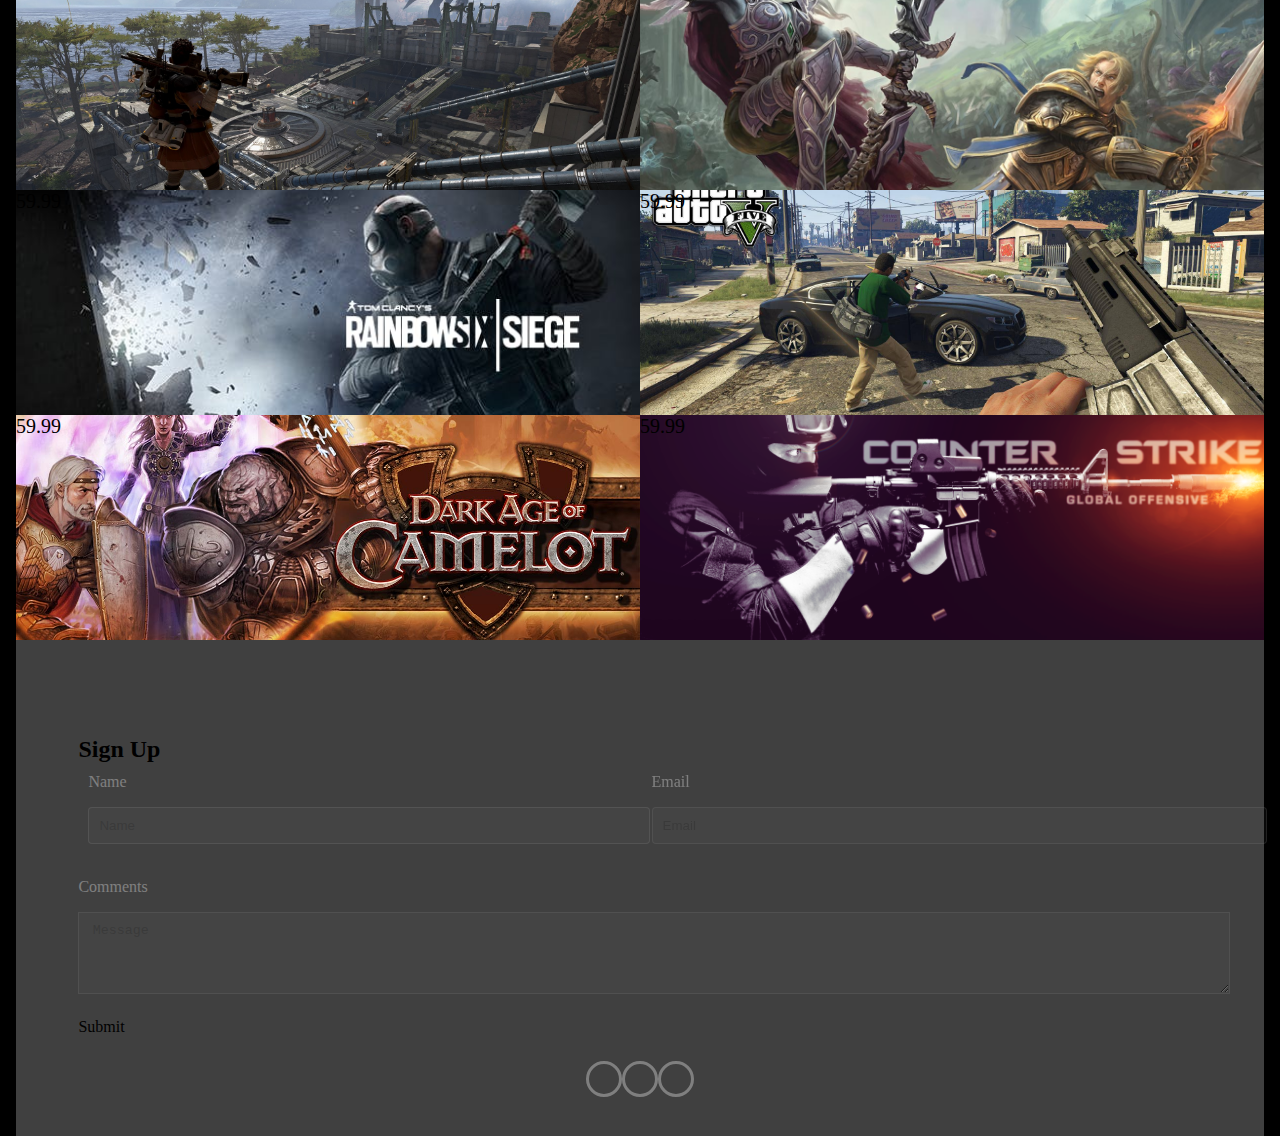
==== commit 3c47f62b: "Changes" ====
--- a/product.html
+++ b/product.html
@@ -33,7 +33,7 @@
     <a href="#" class="about_us">About Us</a>
     <h1>Game World!</h1>
     <video autoplay muted>
-      <source src="Xbox 360 Opening 720p.mp4" type="video/mp4">
+      <source src="./Xbox 360 Opening 720p.mp4" type="video/mp4">
       
     </video>
   </header>
@@ -45,50 +45,75 @@
   <section class="main_grid">
       <div class= "bg-img images">
         <a href="https://www.pubg.com/" target="_blank" class="overlay"></a>
+        <p style= "font-size: 20px;">59.99
+        </p>
       </div>
 
       <div class="bg1-img images">
-        <a href="https://www.pubg.com/" target="_blank" class="overlay"></a>
+        <a href="https://assassinscreed.ubisoft.com/game/en-us/home" target="_blank" class="overlay">
+        <p style= "text-align: center; font-size: 20px; color:white;">59.99
+        </p>
+      </a>
       </div>
 
       <div class="bg2-img images">
-        <a href="https://assassinscreed.ubisoft.com/game/en-us/home" target="_blank" class="overlay"></a>
+        <a href="https://www.callofduty.com/" target="_blank" class="overlay"></a>
+        <p style= "text-align: center; font-size: 20px;">59.99
+        </p>
       </div>
       
       <div class="bg3-img images">
-        <a href="https://www.callofduty.com/" target="_blank" class="overlay"></a>
+        <a href="https://nba.2k.com/2k19/" target="_blank" class="overlay"></a>
+        <p style= "font-size: 20px;">59.99
+        </p>
       </div>
 
       <div class="bg4-img images">
-        <a href="https://nba.2k.com/2k19/" target="_blank "class="overlay"></a>
+        <a href="https://elderscrolls.bethesda.net/en/skyrim" target="_blank "class="overlay"></a>
+        <p style= "font-size: 20px;">59.99
+        </p>
       </div>
   
       <div class="bg5-img images">
-        <a href="https://elderscrolls.bethesda.net/en/skyrim" target="_blank" class="overlay"></a>
+        <a href="https://www.ea.com/games/madden-nfl/madden-nfl-20/news" target="_blank" class="overlay"></a>
+        <p style= "font-size: 20px;">59.99
+        </p>
       </div>
 
       <div class="bg6-img images">
-        <a href="https://www.ea.com/games/madden-nfl/madden-nfl-20/news" target="_blank" class="overlay"></a>
+        <a href="https://www.ea.com/games/apex-legends" target="_blank" class="overlay"></a>
+        <p style= "font-size: 20px;">59.99
+        </p>
       </div>
   
       <div class="bg7-img images">
         <a href="https://worldofwarcraft.com/en-us/" target="_blank" class="overlay"></a>
+        <p style= "font-size: 20px;">59.99
+        </p>
       </div>
   
       <div class="bg8-img images">
         <a href="https://rainbow6.ubisoft.com/siege/en-us/home/index.aspx" target="_blank" class="overlay"></a>
+        <p style= "font-size: 20px;">59.99
+        </p>
       </div>
         
       <div class="bg9-img images">
         <a href="https://www.rockstargames.com/grandtheftauto/" target="_blank" class="overlay"></a>
+        <p style= "font-size: 20px;">59.99
+        </p>
       </div>
   
       <div class="bg10-img images">
         <a href="https://darkageofcamelot.com/" target="_blank" class="overlay"></a>
+        <p style= "font-size: 20px;">59.99
+        </p>
       </div>
     
       <div class="bg11-img images">
         <a href="https://blog.counter-strike.net/" target="_blank" class="overlay"></a>
+        <p style= "font-size: 20px;">59.99
+        </p>
       </div>
 
     
@@ -101,11 +126,11 @@
               <form action = '#' method="POST">
                   <div class="field half name">
                       <label for="name">Name</label>
-                      <input name="name" id="name" type="text" placeholder="Name">
+                      <input name="name" id="name" type="text" placeholder="Name" required>
                   </div>
                   <div class = "field half">
                       <label for="email">Email</label>
-                      <input name="name" id="email" type="email" placeholder="Email">
+                      <input name="name" id="email" type="email" placeholder="Email" required>
                   </div>
                   <div class="field">
                       <label for="message">Comments</label>
--- a/lib/css/product.css
+++ b/lib/css/product.css
@@ -109,7 +109,7 @@
     padding-top: 1rem;
 }
 .bg-img {
-    background-image:url("/images/PUBG_Mobile.0.jpg");
+    background-image:url("../../images/PUBG_Mobile.0.jpg");
     height:25vh;
     background-position: center;
     background-size:cover;
@@ -117,7 +117,7 @@
 }
 
 .bg1-img {
-    background-image:url("/images/200x120_Assassins_Creed_Black_Flag.jpeg");
+    background-image:url("../../images/200x120_Assassins_Creed_Black_Flag.jpeg");
     height:25vh;
     background-position: center;
     background-size:cover;
@@ -125,7 +125,7 @@
 }
 
 .bg2-img {
-    background-image:url("/images/ghost\ replacement.jpeg");
+    background-image:url("../../images/ghost\ replacement.jpeg");
     height:25vh;
     background-position: center;
     background-size:cover;
@@ -133,7 +133,7 @@
 }
 
 .bg3-img {
-    background-image:url("/images/2k20\ forreal.jpeg");
+    background-image:url("../../images/2k20\ forreal.jpeg");
     height:25vh;
     background-position: center;
     background-size:cover;
@@ -142,7 +142,7 @@
 }
 
 .bg4-img {
-    background-image:url("/images/the-elder-scrolls-v-skyrim.jpg");
+    background-image:url("../../images/the-elder-scrolls-v-skyrim.jpg");
     height:25vh;
     background-position: center;
     background-size:cover;
@@ -150,7 +150,7 @@
 }
 
 .bg5-img {
-    background-image:url("/images/madden20.jpg");
+    background-image:url("../../images/madden20.jpg");
     height:25vh;
     background-position: center;
     background-size: cover;
@@ -158,7 +158,7 @@
 }
 
 .bg6-img {
-    background-image:url("/images/Apex.jpg");
+    background-image:url("../../images/Apex.jpg");
     height:25vh;
     background-position: center;
     background-size:cover;
@@ -166,7 +166,7 @@
 }
 
 .bg7-img {
-    background-image:url("/images/WOW.jpg");
+    background-image:url("../../images/WOW.jpg");
     height:25vh;
     background-position: center;
     background-size:cover;
@@ -174,7 +174,7 @@
 }
 
 .bg8-img {
-    background-image:url("/images/Tom\ clancy.jpeg");
+    background-image:url("../../images/Tom\ clancy.jpeg");
     height:25vh;
     background-position: center;
     background-size:cover;
@@ -182,7 +182,7 @@
 }
 
 .bg9-img {
-    background-image:url("/images/Grand\ Theft\ Auto\ V.jpg");
+    background-image:url("../../images/Grand\ Theft\ Auto\ V.jpg");
     height:25vh;
     background-position: center;
     background-size:cover;
@@ -190,7 +190,7 @@
 }
 
 .bg10-img {
-    background-image:url("/images/DAOC.jpg");
+    background-image:url("../../images/DAOC.jpg");
     height:25vh;
     background-position: center;
     background-size: cover;
@@ -198,7 +198,7 @@
 }
 
 .bg11-img {
-    background-image:url("/images/CounterStrike2.png");
+    background-image:url("../../images/CounterStrike2.png");
     height:25vh;
     background-position: center;
     background-size: cover;
